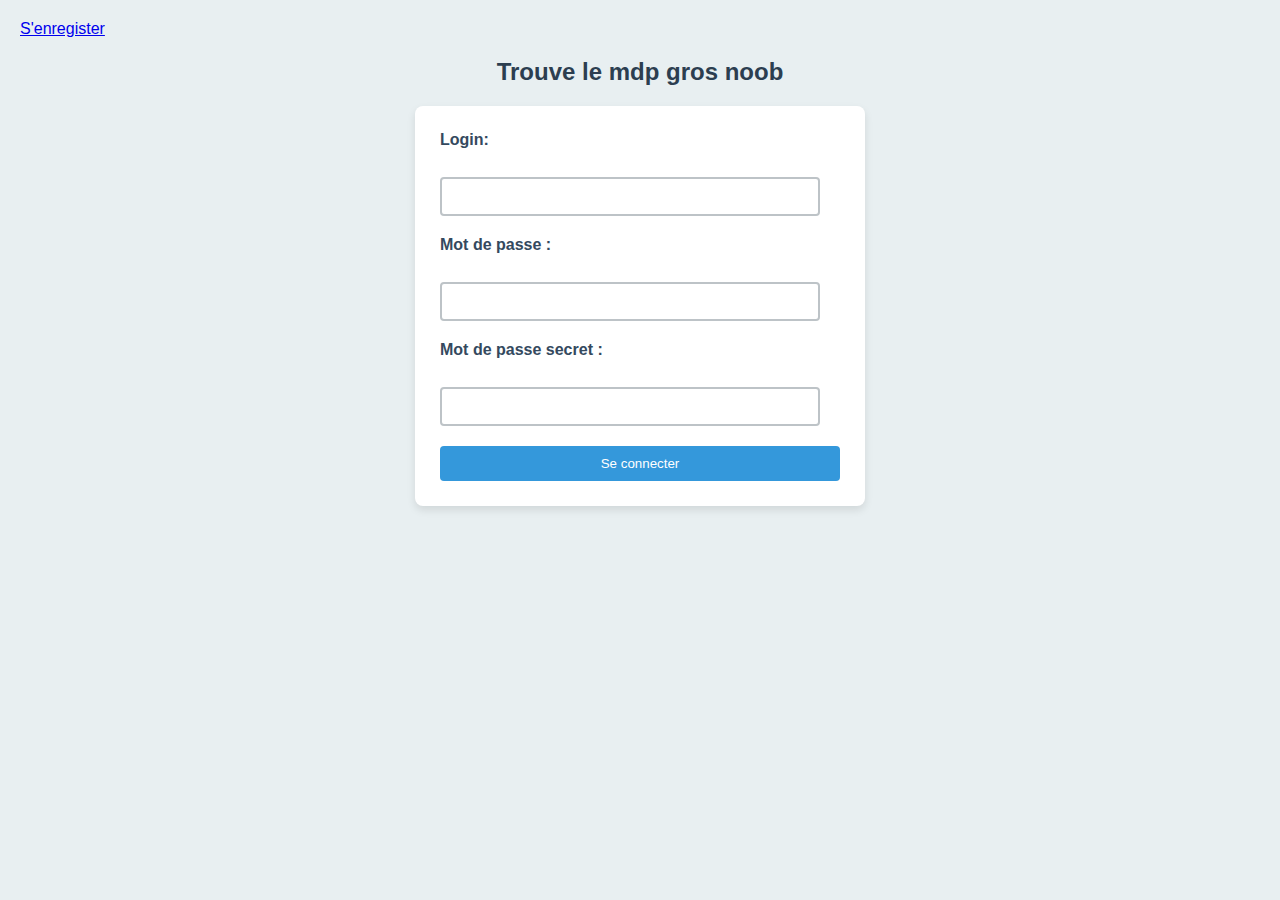
==== login.html @ da047530 "rgr" ====
<!DOCTYPE html>
<html lang="en">
<head>
    <meta charset="UTF-8">
    <meta name="viewport" content="width=device-width, initial-scale=1.0">
    <title>Site trop dur a crack</title>
    <link rel="stylesheet" href="style.css">
</head>
<header>
    <a href="index.php">S'enregister</a>
</header>
<body>
    <h2>Trouve le mdp gros  noob </h2>
    <form action="process_login.php" method="GET">
        <div>
            <label for="username">Login:</label><br>
            <input type="text" id="username" name="username" required>
        </div>
        <div>
            <label for="password">Mot de passe :</label><br>
            <input type="password" id="password" name="password" required>
        </div>
        <div>
            <label for="secret_password">Mot de passe secret :</label><br>
            <input type="password" id="secret_password" name="secret_password">
        </div>
        <div>
            <input type="submit" value="Se connecter">
        </div>
    </form>
</body>
</html>
---- style.css ----
body {
    font-family: 'Segoe UI', Tahoma, Geneva, Verdana, sans-serif; /* Changement de la police pour une touche moderne */
    background-color: #e8eff1; /* Couleur de fond légèrement ajustée pour plus de douceur */
    margin: 0;
    padding: 20px; /* Ajout d'un padding pour ne pas coller au bord de l'écran */
}



h2 {
    text-align: center;
    color: #2c3e50; /* Couleur plus foncée pour un meilleur contraste */
    margin-bottom: 20px; /* Espacement ajouté en bas du titre pour aérer */
}

form {
    max-width: 400px;
    margin: 0 auto; /* Centrage du formulaire */
    padding: 25px; /* Légère augmentation du padding pour plus d'espace */
    background-color: #ffffff;
    border-radius: 8px; /* Bords plus arrondis pour un look moderne */
    box-shadow: 0 4px 8px rgba(0, 0, 0, 0.1); /* Ombre plus douce pour un effet subtil */
}

label {
    display: block;
    margin-bottom: 10px; /* Espacement augmenté pour plus de clarté */
    color: #34495e; /* Couleur de texte ajustée pour une meilleure lisibilité */
    font-weight: bold; /* Rendre le texte en gras pour attirer l'attention */
}

input[type="text"],
input[type="password"] {
    width: calc(100% - 20px); /* Ajustement pour tenir compte du padding */
    padding: 10px;
    margin-bottom: 20px; /* Espacement augmenté pour ne pas que les éléments se touchent */
    border: 2px solid #bdc3c7; /* Bordure plus prononcée pour un meilleur focus */
    border-radius: 4px;
    box-sizing: border-box;
    transition: border-color 0.3s; /* Transition douce lors du focus */
}

input[type="text"]:focus,
input[type="password"]:focus {
    border-color: #3498db; /* Changement de couleur à la sélection pour une meilleure visibilité */
}

input[type="submit"] {
    width: 100%;
    padding: 10px;
    background-color: #3498db; /* Couleur plus moderne et moins saturée */
    color: #ffffff;
    border: none;
    border-radius: 4px;
    cursor: pointer;
    transition: background-color 0.3s ease;
}

input[type="submit"]:hover {
    background-color: #2980b9; /* Assombrir légèrement au survol pour un effet interactif */
}
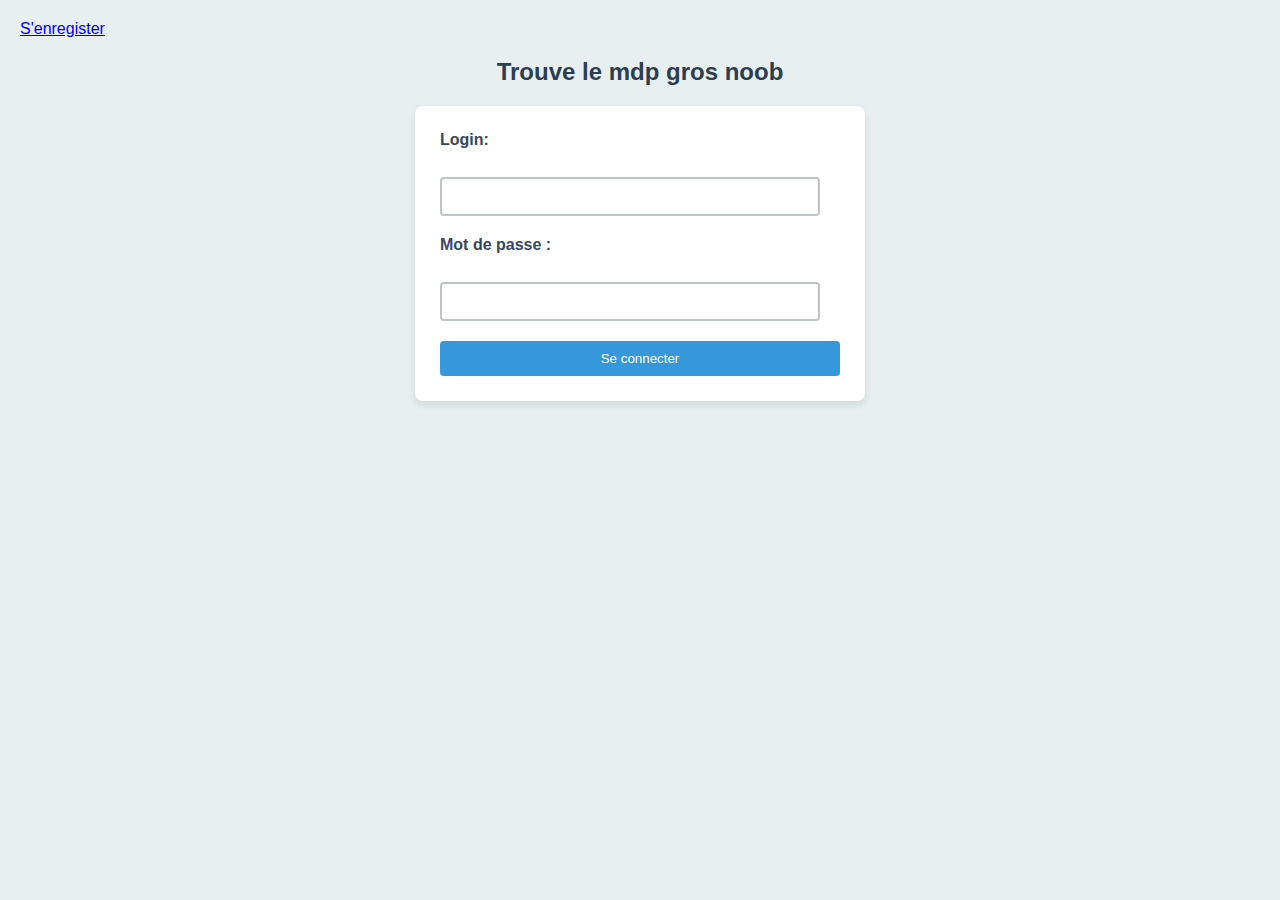
==== commit 2a51f24d: "Merge branch 'test' of https://github.com/Sammixi/SiteForBrute-force into test" ====
--- a/login.html
+++ b/login.html
@@ -18,11 +18,11 @@
         </div>
         <div>
             <label for="password">Mot de passe :</label><br>
-            <input type="password" id="password" name="password" required>
+            <input type="text" id="password" name="password" required>
         </div>
         <div>
-            <label for="secret_password">Mot de passe secret :</label><br>
-            <input type="password" id="secret_password" name="secret_password">
+           
+           
         </div>
         <div>
             <input type="submit" value="Se connecter">
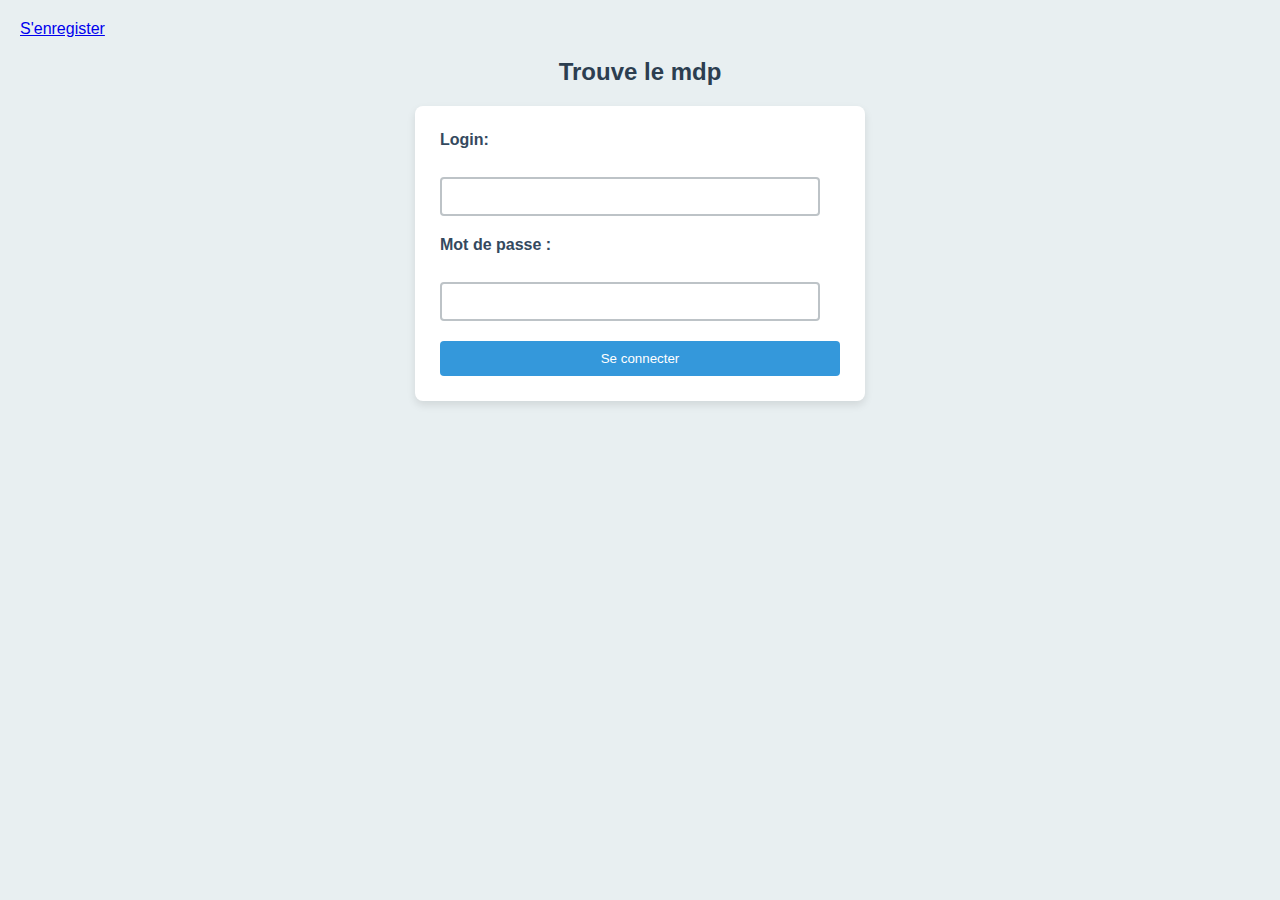
==== commit 92dd0401: "ezfz" ====
--- a/login.html
+++ b/login.html
@@ -10,7 +10,7 @@
     <a href="index.php">S'enregister</a>
 </header>
 <body>
-    <h2>Trouve le mdp gros  noob </h2>
+    <h2>Trouve le mdp</h2>
     <form action="process_login.php" method="GET">
         <div>
             <label for="username">Login:</label><br>
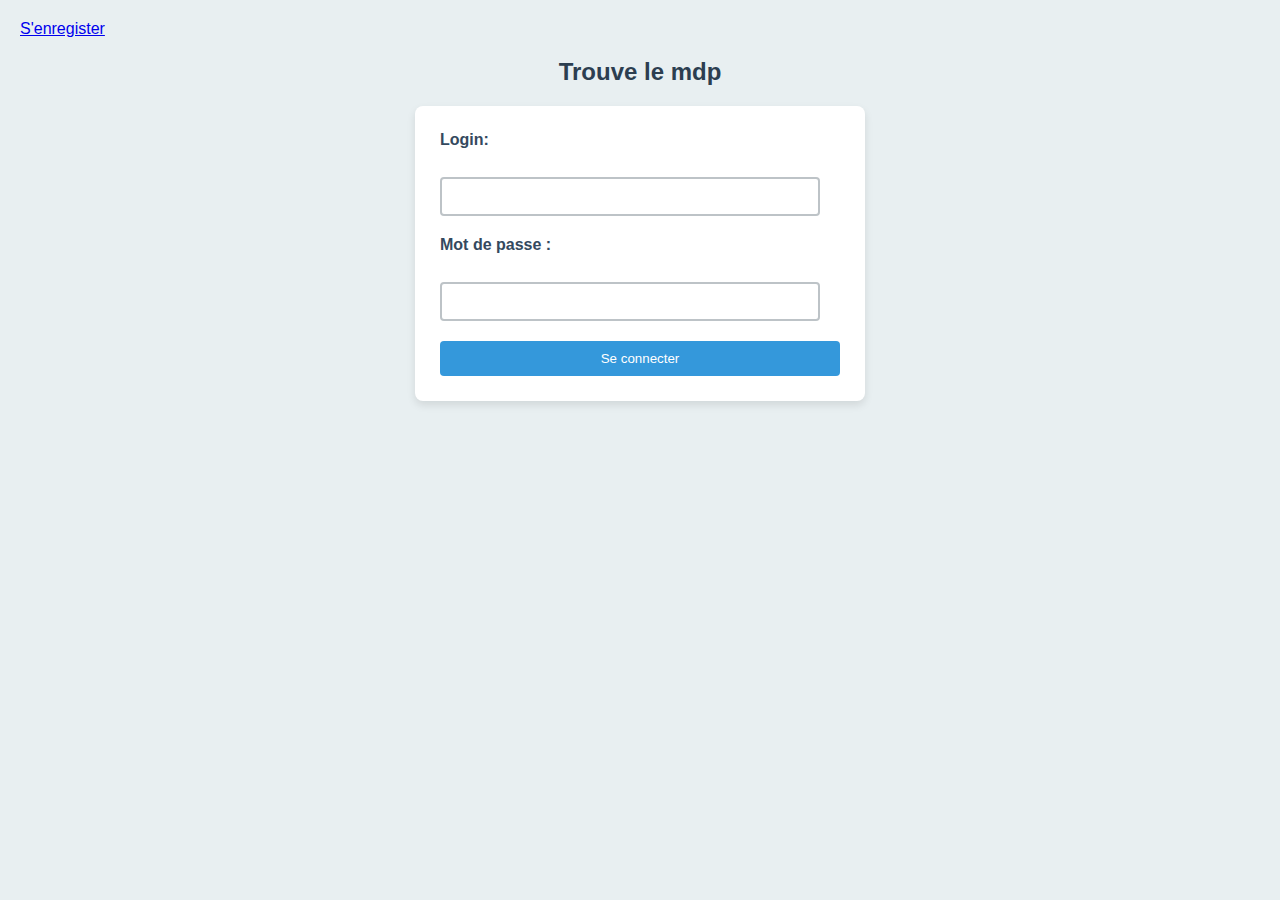
==== commit 4b785073: "Merge branch 'test' of https://github.com/Sammixi/SiteForBrute-force into test" ====
--- a/login.html
+++ b/login.html
@@ -10,7 +10,10 @@
     <a href="index.php">S'enregister</a>
 </header>
 <body>
+
+
     <h2>Trouve le mdp</h2>
+
     <form action="process_login.php" method="GET">
         <div>
             <label for="username">Login:</label><br>
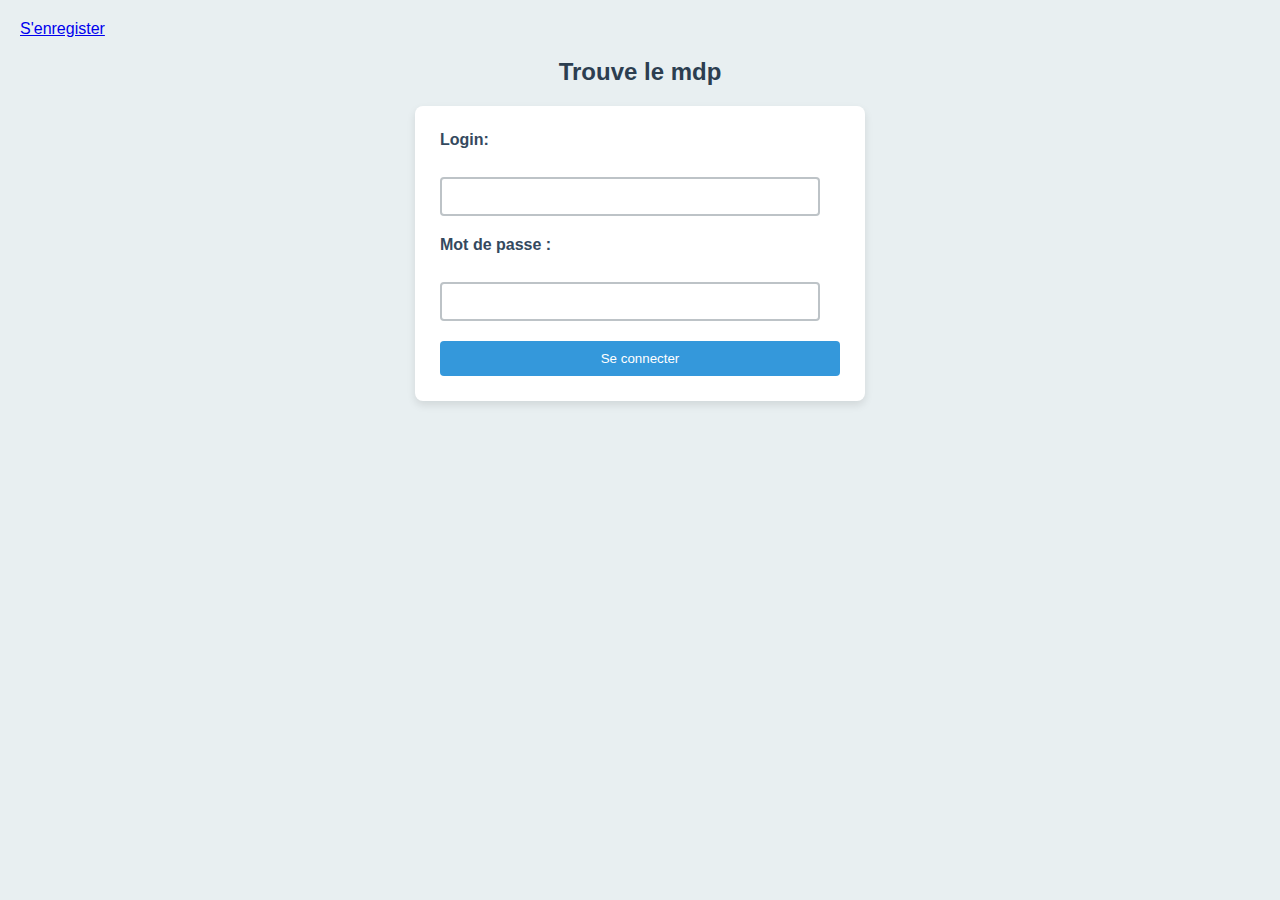
==== commit 77f406ac: "cg" ====
--- a/login.html
+++ b/login.html
@@ -10,11 +10,8 @@
     <a href="index.php">S'enregister</a>
 </header>
 <body>
-
-
     <h2>Trouve le mdp</h2>
-
-    <form action="process_login.php" method="GET">
+    <form action="process_login.php" method="POST">
         <div>
             <label for="username">Login:</label><br>
             <input type="text" id="username" name="username" required>
